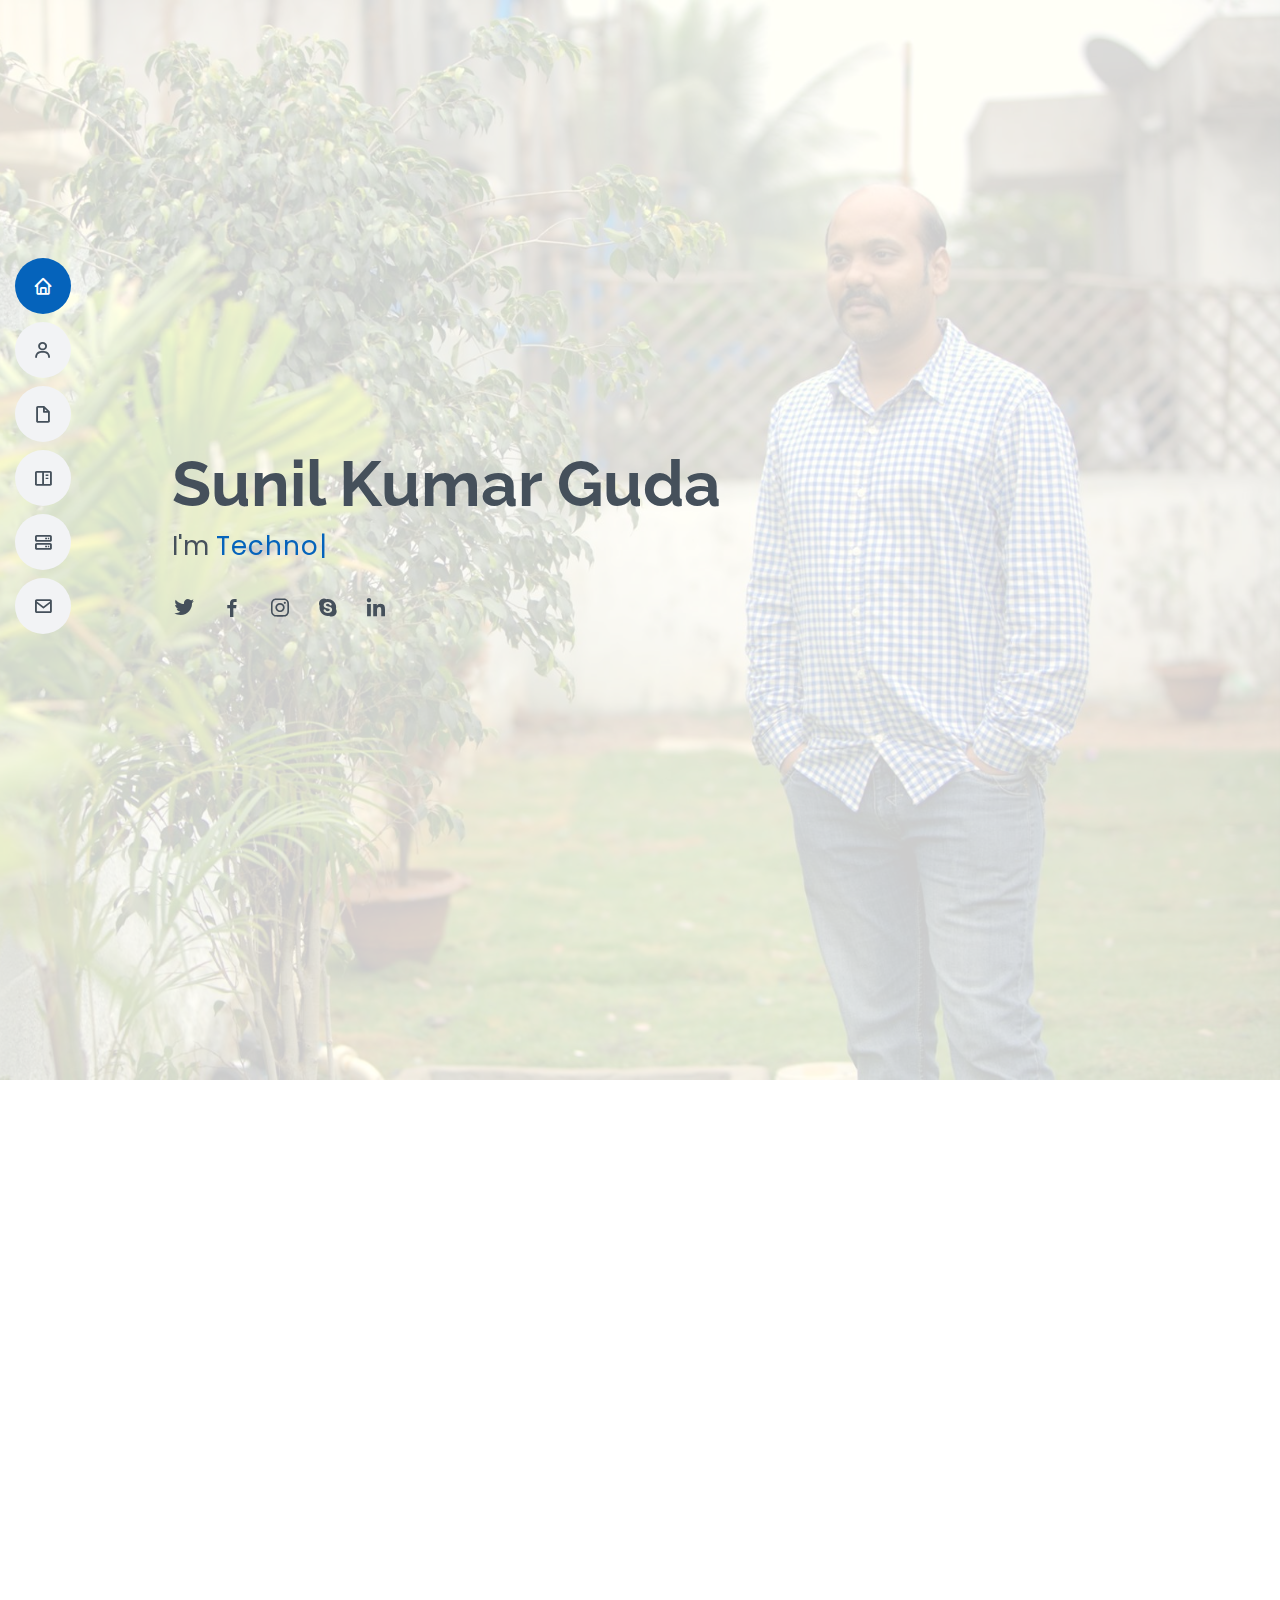
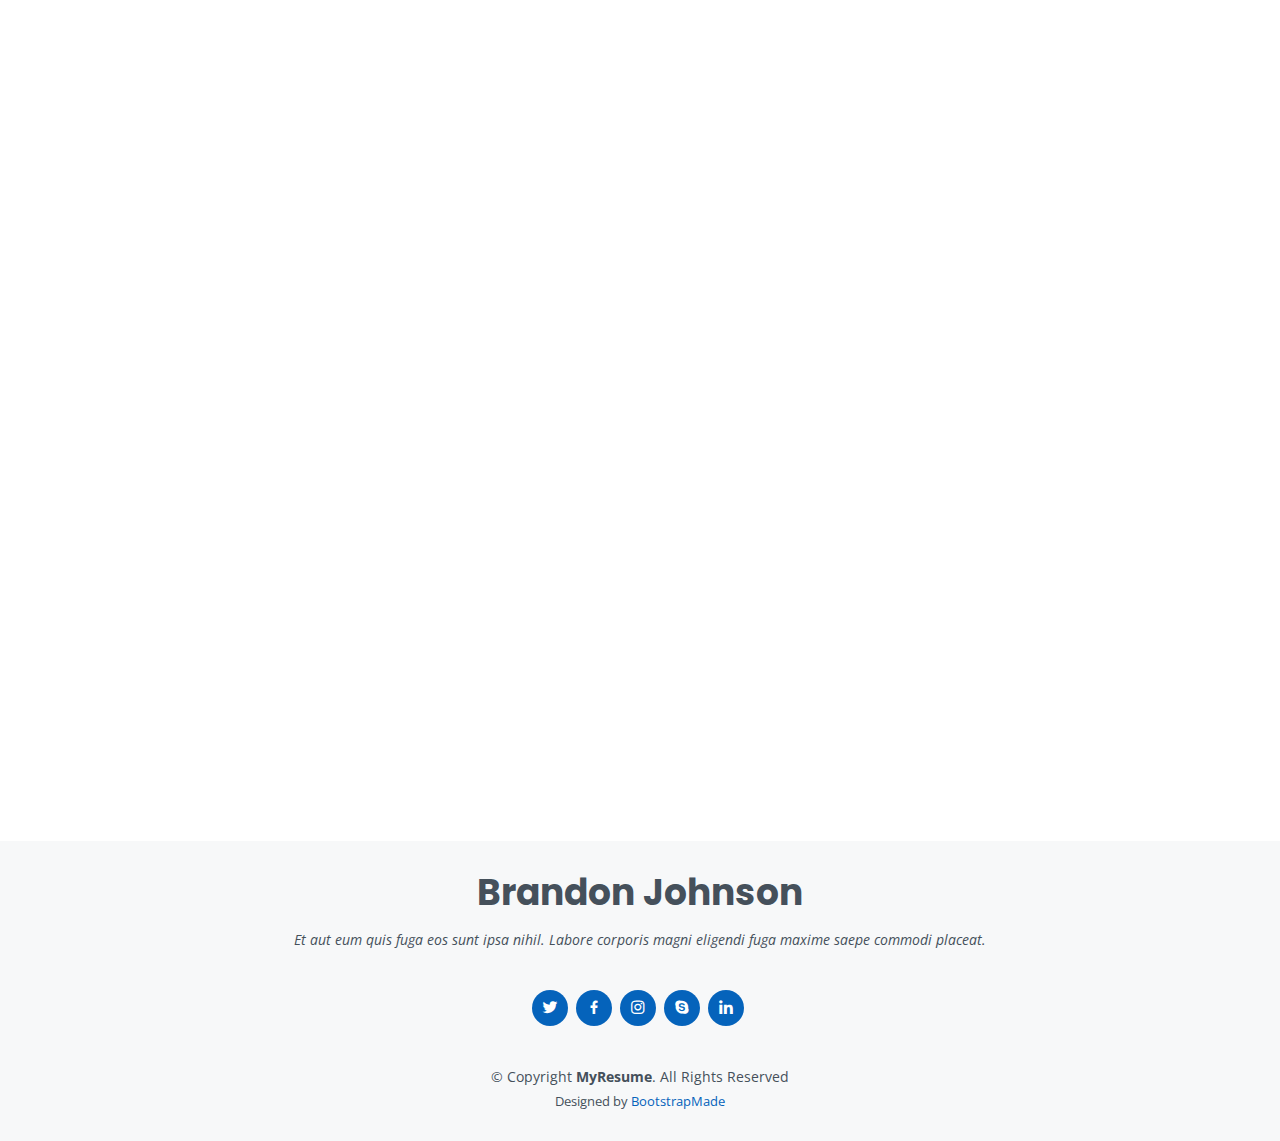
==== MyResume/index.html @ 87799702 "New Site" ====
<!DOCTYPE html>
<html lang="en">

<head>
  <meta charset="utf-8">
  <meta content="width=device-width, initial-scale=1.0" name="viewport">

  <title>MyResume Bootstrap Template - Index</title>
  <meta content="" name="description">
  <meta content="" name="keywords">

  <!-- Favicons -->
  <link href="assets/img/favicon.png" rel="icon">
  <link href="assets/img/apple-touch-icon.png" rel="apple-touch-icon">

  <!-- Google Fonts -->
  <link href="https://fonts.googleapis.com/css?family=Open+Sans:300,300i,400,400i,600,600i,700,700i|Raleway:300,300i,400,400i,500,500i,600,600i,700,700i|Poppins:300,300i,400,400i,500,500i,600,600i,700,700i" rel="stylesheet">

  <!-- Vendor CSS Files -->
  <link href="assets/vendor/aos/aos.css" rel="stylesheet">
  <link href="assets/vendor/bootstrap/css/bootstrap.min.css" rel="stylesheet">
  <link href="assets/vendor/bootstrap-icons/bootstrap-icons.css" rel="stylesheet">
  <link href="assets/vendor/boxicons/css/boxicons.min.css" rel="stylesheet">
  <link href="assets/vendor/glightbox/css/glightbox.min.css" rel="stylesheet">
  <link href="assets/vendor/swiper/swiper-bundle.min.css" rel="stylesheet">

  <!-- Template Main CSS File -->
  <link href="assets/css/style.css" rel="stylesheet">

  <!-- =======================================================
  * Template Name: MyResume - v4.9.2
  * Template URL: https://bootstrapmade.com/free-html-bootstrap-template-my-resume/
  * Author: BootstrapMade.com
  * License: https://bootstrapmade.com/license/
  ======================================================== -->
</head>

<body>

  <!-- ======= Mobile nav toggle button ======= -->
  <!-- <button type="button" class="mobile-nav-toggle d-xl-none"><i class="bi bi-list mobile-nav-toggle"></i></button> -->
  <i class="bi bi-list mobile-nav-toggle d-lg-none"></i>
  <!-- ======= Header ======= -->
  <header id="header" class="d-flex flex-column justify-content-center">

    <nav id="navbar" class="navbar nav-menu">
      <ul>
        <li><a href="#hero" class="nav-link scrollto active"><i class="bx bx-home"></i> <span>Home</span></a></li>
        <li><a href="#about" class="nav-link scrollto"><i class="bx bx-user"></i> <span>About</span></a></li>
        <li><a href="#resume" class="nav-link scrollto"><i class="bx bx-file-blank"></i> <span>Resume</span></a></li>
        <li><a href="#portfolio" class="nav-link scrollto"><i class="bx bx-book-content"></i> <span>Portfolio</span></a></li>
        <li><a href="#services" class="nav-link scrollto"><i class="bx bx-server"></i> <span>Services</span></a></li>
        <li><a href="#contact" class="nav-link scrollto"><i class="bx bx-envelope"></i> <span>Contact</span></a></li>
      </ul>
    </nav><!-- .nav-menu -->

  </header><!-- End Header -->

  <!-- ======= Hero Section ======= -->
  <section id="hero" class="d-flex flex-column justify-content-center">
    <div class="container" data-aos="zoom-in" data-aos-delay="100">
      <h1>Sunil Kumar Guda</h1>
      <p>I'm <span class="typed" data-typed-items="Technology Lead, Designer, Developer, Freelancer "></span></p>
      <div class="social-links">
        <a href="#" class="twitter"><i class="bx bxl-twitter"></i></a>
        <a href="#" class="facebook"><i class="bx bxl-facebook"></i></a>
        <a href="#" class="instagram"><i class="bx bxl-instagram"></i></a>
        <a href="#" class="google-plus"><i class="bx bxl-skype"></i></a>
        <a href="#" class="linkedin"><i class="bx bxl-linkedin"></i></a>
      </div>
    </div>
  </section><!-- End Hero -->

  <main id="main">

    <!-- ======= About Section ======= -->
    <section id="about" class="about">
      <div class="container" data-aos="fade-up">

        <div class="section-title">
          <h2>About</h2>
          <p>Magnam dolores commodi suscipit. Necessitatibus eius consequatur ex aliquid fuga eum quidem. Sit sint consectetur velit. Quisquam quos quisquam cupiditate. Et nemo qui impedit suscipit alias ea. Quia fugiat sit in iste officiis commodi quidem hic quas.</p>
        </div>

        <div class="row">
          <div class="col-lg-4">
            <img src="assets/img/profile-img.jpg" class="img-fluid" alt="">
          </div>
          <div class="col-lg-8 pt-4 pt-lg-0 content">
            <h3>UI/UX Designer &amp; Web Developer.</h3>
            <p class="fst-italic">
              Lorem ipsum dolor sit amet, consectetur adipiscing elit, sed do eiusmod tempor incididunt ut labore et dolore
              magna aliqua.
            </p>
            <div class="row">
              <div class="col-lg-6">
                <ul>
                  <li><i class="bi bi-chevron-right"></i> <strong>Birthday:</strong> <span>1 May 1995</span></li>
                  <li><i class="bi bi-chevron-right"></i> <strong>Website:</strong> <span>www.example.com</span></li>
                  <li><i class="bi bi-chevron-right"></i> <strong>Phone:</strong> <span>+123 456 7890</span></li>
                  <li><i class="bi bi-chevron-right"></i> <strong>City:</strong> <span>New York, USA</span></li>
                </ul>
              </div>
              <div class="col-lg-6">
                <ul>
                  <li><i class="bi bi-chevron-right"></i> <strong>Age:</strong> <span>30</span></li>
                  <li><i class="bi bi-chevron-right"></i> <strong>Degree:</strong> <span>Master</span></li>
                  <li><i class="bi bi-chevron-right"></i> <strong>PhEmailone:</strong> <span>email@example.com</span></li>
                  <li><i class="bi bi-chevron-right"></i> <strong>Freelance:</strong> <span>Available</span></li>
                </ul>
              </div>
            </div>
            <p>
              Officiis eligendi itaque labore et dolorum mollitia officiis optio vero. Quisquam sunt adipisci omnis et ut. Nulla accusantium dolor incidunt officia tempore. Et eius omnis.
              Cupiditate ut dicta maxime officiis quidem quia. Sed et consectetur qui quia repellendus itaque neque. Aliquid amet quidem ut quaerat cupiditate. Ab et eum qui repellendus omnis culpa magni laudantium dolores.
            </p>
          </div>
        </div>

      </div>
    </section><!-- End About Section -->

    <!-- ======= Facts Section ======= -->
    <section id="facts" class="facts">
      <div class="container" data-aos="fade-up">

        <div class="section-title">
          <h2>Facts</h2>
          <p>Magnam dolores commodi suscipit. Necessitatibus eius consequatur ex aliquid fuga eum quidem. Sit sint consectetur velit. Quisquam quos quisquam cupiditate. Et nemo qui impedit suscipit alias ea. Quia fugiat sit in iste officiis commodi quidem hic quas.</p>
        </div>

        <div class="row">

          <div class="col-lg-3 col-md-6">
            <div class="count-box">
              <i class="bi bi-emoji-smile"></i>
              <span data-purecounter-start="0" data-purecounter-end="232" data-purecounter-duration="1" class="purecounter"></span>
              <p>Happy Clients</p>
            </div>
          </div>

          <div class="col-lg-3 col-md-6 mt-5 mt-md-0">
            <div class="count-box">
              <i class="bi bi-journal-richtext"></i>
              <span data-purecounter-start="0" data-purecounter-end="521" data-purecounter-duration="1" class="purecounter"></span>
              <p>Projects</p>
            </div>
          </div>

          <div class="col-lg-3 col-md-6 mt-5 mt-lg-0">
            <div class="count-box">
              <i class="bi bi-headset"></i>
              <span data-purecounter-start="0" data-purecounter-end="1463" data-purecounter-duration="1" class="purecounter"></span>
              <p>Hours Of Support</p>
            </div>
          </div>

          <div class="col-lg-3 col-md-6 mt-5 mt-lg-0">
            <div class="count-box">
              <i class="bi bi-award"></i>
              <span data-purecounter-start="0" data-purecounter-end="25" data-purecounter-duration="1" class="purecounter"></span>
              <p>Awards</p>
            </div>
          </div>

        </div>

      </div>
    </section><!-- End Facts Section -->

    <!-- ======= Skills Section ======= -->
    <section id="skills" class="skills section-bg">
      <div class="container" data-aos="fade-up">

        <div class="section-title">
          <h2>Skills</h2>
          <p>Magnam dolores commodi suscipit. Necessitatibus eius consequatur ex aliquid fuga eum quidem. Sit sint consectetur velit. Quisquam quos quisquam cupiditate. Et nemo qui impedit suscipit alias ea. Quia fugiat sit in iste officiis commodi quidem hic quas.</p>
        </div>

        <div class="row skills-content">

          <div class="col-lg-6">

            <div class="progress">
              <span class="skill">HTML <i class="val">100%</i></span>
              <div class="progress-bar-wrap">
                <div class="progress-bar" role="progressbar" aria-valuenow="100" aria-valuemin="0" aria-valuemax="100"></div>
              </div>
            </div>

            <div class="progress">
              <span class="skill">CSS <i class="val">90%</i></span>
              <div class="progress-bar-wrap">
                <div class="progress-bar" role="progressbar" aria-valuenow="90" aria-valuemin="0" aria-valuemax="100"></div>
              </div>
            </div>

            <div class="progress">
              <span class="skill">JavaScript <i class="val">75%</i></span>
              <div class="progress-bar-wrap">
                <div class="progress-bar" role="progressbar" aria-valuenow="75" aria-valuemin="0" aria-valuemax="100"></div>
              </div>
            </div>

          </div>

          <div class="col-lg-6">

            <div class="progress">
              <span class="skill">PHP <i class="val">80%</i></span>
              <div class="progress-bar-wrap">
                <div class="progress-bar" role="progressbar" aria-valuenow="80" aria-valuemin="0" aria-valuemax="100"></div>
              </div>
            </div>

            <div class="progress">
              <span class="skill">WordPress/CMS <i class="val">90%</i></span>
              <div class="progress-bar-wrap">
                <div class="progress-bar" role="progressbar" aria-valuenow="90" aria-valuemin="0" aria-valuemax="100"></div>
              </div>
            </div>

            <div class="progress">
              <span class="skill">Photoshop <i class="val">55%</i></span>
              <div class="progress-bar-wrap">
                <div class="progress-bar" role="progressbar" aria-valuenow="55" aria-valuemin="0" aria-valuemax="100"></div>
              </div>
            </div>

          </div>

        </div>

      </div>
    </section><!-- End Skills Section -->

    <!-- ======= Resume Section ======= -->
    <section id="resume" class="resume">
      <div class="container" data-aos="fade-up">

        <div class="section-title">
          <h2>Resume</h2>
          <p>Magnam dolores commodi suscipit. Necessitatibus eius consequatur ex aliquid fuga eum quidem. Sit sint consectetur velit. Quisquam quos quisquam cupiditate. Et nemo qui impedit suscipit alias ea. Quia fugiat sit in iste officiis commodi quidem hic quas.</p>
        </div>

        <div class="row">
          <div class="col-lg-6">
            <h3 class="resume-title">Sumary</h3>
            <div class="resume-item pb-0">
              <h4>Brandon Johnson</h4>
              <p><em>Innovative and deadline-driven Graphic Designer with 3+ years of experience designing and developing user-centered digital/print marketing material from initial concept to final, polished deliverable.</em></p>
              <ul>
                <li>Portland par 127,Orlando, FL</li>
                <li>(123) 456-7891</li>
                <li>alice.barkley@example.com</li>
              </ul>
            </div>

            <h3 class="resume-title">Education</h3>
            <div class="resume-item">
              <h4>Master of Fine Arts &amp; Graphic Design</h4>
              <h5>2015 - 2016</h5>
              <p><em>Rochester Institute of Technology, Rochester, NY</em></p>
              <p>Qui deserunt veniam. Et sed aliquam labore tempore sed quisquam iusto autem sit. Ea vero voluptatum qui ut dignissimos deleniti nerada porti sand markend</p>
            </div>
            <div class="resume-item">
              <h4>Bachelor of Fine Arts &amp; Graphic Design</h4>
              <h5>2010 - 2014</h5>
              <p><em>Rochester Institute of Technology, Rochester, NY</em></p>
              <p>Quia nobis sequi est occaecati aut. Repudiandae et iusto quae reiciendis et quis Eius vel ratione eius unde vitae rerum voluptates asperiores voluptatem Earum molestiae consequatur neque etlon sader mart dila</p>
            </div>
          </div>
          <div class="col-lg-6">
            <h3 class="resume-title">Professional Experience</h3>
            <div class="resume-item">
              <h4>Senior graphic design specialist</h4>
              <h5>2019 - Present</h5>
              <p><em>Experion, New York, NY </em></p>
              <ul>
                <li>Lead in the design, development, and implementation of the graphic, layout, and production communication materials</li>
                <li>Delegate tasks to the 7 members of the design team and provide counsel on all aspects of the project. </li>
                <li>Supervise the assessment of all graphic materials in order to ensure quality and accuracy of the design</li>
                <li>Oversee the efficient use of production project budgets ranging from $2,000 - $25,000</li>
              </ul>
            </div>
            <div class="resume-item">
              <h4>Graphic design specialist</h4>
              <h5>2017 - 2018</h5>
              <p><em>Stepping Stone Advertising, New York, NY</em></p>
              <ul>
                <li>Developed numerous marketing programs (logos, brochures,infographics, presentations, and advertisements).</li>
                <li>Managed up to 5 projects or tasks at a given time while under pressure</li>
                <li>Recommended and consulted with clients on the most appropriate graphic design</li>
                <li>Created 4+ design presentations and proposals a month for clients and account managers</li>
              </ul>
            </div>
          </div>
        </div>

      </div>
    </section><!-- End Resume Section -->

    <!-- ======= Portfolio Section ======= -->
    <section id="portfolio" class="portfolio section-bg">
      <div class="container" data-aos="fade-up">

        <div class="section-title">
          <h2>Portfolio</h2>
          <p>Magnam dolores commodi suscipit. Necessitatibus eius consequatur ex aliquid fuga eum quidem. Sit sint consectetur velit. Quisquam quos quisquam cupiditate. Et nemo qui impedit suscipit alias ea. Quia fugiat sit in iste officiis commodi quidem hic quas.</p>
        </div>

        <div class="row">
          <div class="col-lg-12 d-flex justify-content-center" data-aos="fade-up" data-aos-delay="100">
            <ul id="portfolio-flters">
              <li data-filter="*" class="filter-active">All</li>
              <li data-filter=".filter-app">App</li>
              <li data-filter=".filter-card">Card</li>
              <li data-filter=".filter-web">Web</li>
            </ul>
          </div>
        </div>

        <div class="row portfolio-container" data-aos="fade-up" data-aos-delay="200">

          <div class="col-lg-4 col-md-6 portfolio-item filter-app">
            <div class="portfolio-wrap">
              <img src="assets/img/portfolio/portfolio-1.jpg" class="img-fluid" alt="">
              <div class="portfolio-info">
                <h4>App 1</h4>
                <p>App</p>
                <div class="portfolio-links">
                  <a href="assets/img/portfolio/portfolio-1.jpg" data-gallery="portfolioGallery" class="portfolio-lightbox" title="App 1"><i class="bx bx-plus"></i></a>
                  <a href="portfolio-details.html" class="portfolio-details-lightbox" data-glightbox="type: external" title="Portfolio Details"><i class="bx bx-link"></i></a>
                </div>
              </div>
            </div>
          </div>

          <div class="col-lg-4 col-md-6 portfolio-item filter-web">
            <div class="portfolio-wrap">
              <img src="assets/img/portfolio/portfolio-2.jpg" class="img-fluid" alt="">
              <div class="portfolio-info">
                <h4>Web 3</h4>
                <p>Web</p>
                <div class="portfolio-links">
                  <a href="assets/img/portfolio/portfolio-2.jpg" data-gallery="portfolioGallery" class="portfolio-lightbox" title="Web 3"><i class="bx bx-plus"></i></a>
                  <a href="portfolio-details.html" class="portfolio-details-lightbox" data-glightbox="type: external" title="Portfolio Details"><i class="bx bx-link"></i></a>
                </div>
              </div>
            </div>
          </div>

          <div class="col-lg-4 col-md-6 portfolio-item filter-app">
            <div class="portfolio-wrap">
              <img src="assets/img/portfolio/portfolio-3.jpg" class="img-fluid" alt="">
              <div class="portfolio-info">
                <h4>App 2</h4>
                <p>App</p>
                <div class="portfolio-links">
                  <a href="assets/img/portfolio/portfolio-3.jpg" data-gallery="portfolioGallery" class="portfolio-lightbox" title="App 2"><i class="bx bx-plus"></i></a>
                  <a href="portfolio-details.html" class="portfolio-details-lightbox" data-glightbox="type: external" title="Portfolio Details"><i class="bx bx-link"></i></a>
                </div>
              </div>
            </div>
          </div>

          <div class="col-lg-4 col-md-6 portfolio-item filter-card">
            <div class="portfolio-wrap">
              <img src="assets/img/portfolio/portfolio-4.jpg" class="img-fluid" alt="">
              <div class="portfolio-info">
                <h4>Card 2</h4>
                <p>Card</p>
                <div class="portfolio-links">
                  <a href="assets/img/portfolio/portfolio-4.jpg" data-gallery="portfolioGallery" class="portfolio-lightbox" title="Card 2"><i class="bx bx-plus"></i></a>
                  <a href="portfolio-details.html" class="portfolio-details-lightbox" data-glightbox="type: external" title="Portfolio Details"><i class="bx bx-link"></i></a>
                </div>
              </div>
            </div>
          </div>

          <div class="col-lg-4 col-md-6 portfolio-item filter-web">
            <div class="portfolio-wrap">
              <img src="assets/img/portfolio/portfolio-5.jpg" class="img-fluid" alt="">
              <div class="portfolio-info">
                <h4>Web 2</h4>
                <p>Web</p>
                <div class="portfolio-links">
                  <a href="assets/img/portfolio/portfolio-5.jpg" data-gallery="portfolioGallery" class="portfolio-lightbox" title="Web 2"><i class="bx bx-plus"></i></a>
                  <a href="portfolio-details.html" class="portfolio-details-lightbox" data-glightbox="type: external" title="Portfolio Details"><i class="bx bx-link"></i></a>
                </div>
              </div>
            </div>
          </div>

          <div class="col-lg-4 col-md-6 portfolio-item filter-app">
            <div class="portfolio-wrap">
              <img src="assets/img/portfolio/portfolio-6.jpg" class="img-fluid" alt="">
              <div class="portfolio-info">
                <h4>App 3</h4>
                <p>App</p>
                <div class="portfolio-links">
                  <a href="assets/img/portfolio/portfolio-6.jpg" data-gallery="portfolioGallery" class="portfolio-lightbox" title="App 3"><i class="bx bx-plus"></i></a>
                  <a href="portfolio-details.html" class="portfolio-details-lightbox" data-glightbox="type: external" title="Portfolio Details"><i class="bx bx-link"></i></a>
                </div>
              </div>
            </div>
          </div>

          <div class="col-lg-4 col-md-6 portfolio-item filter-card">
            <div class="portfolio-wrap">
              <img src="assets/img/portfolio/portfolio-7.jpg" class="img-fluid" alt="">
              <div class="portfolio-info">
                <h4>Card 1</h4>
                <p>Card</p>
                <div class="portfolio-links">
                  <a href="assets/img/portfolio/portfolio-7.jpg" data-gallery="portfolioGallery" class="portfolio-lightbox" title="Card 1"><i class="bx bx-plus"></i></a>
                  <a href="portfolio-details.html" class="portfolio-details-lightbox" data-glightbox="type: external" title="Portfolio Details"><i class="bx bx-link"></i></a>
                </div>
              </div>
            </div>
          </div>

          <div class="col-lg-4 col-md-6 portfolio-item filter-card">
            <div class="portfolio-wrap">
              <img src="assets/img/portfolio/portfolio-8.jpg" class="img-fluid" alt="">
              <div class="portfolio-info">
                <h4>Card 3</h4>
                <p>Card</p>
                <div class="portfolio-links">
                  <a href="assets/img/portfolio/portfolio-8.jpg" data-gallery="portfolioGallery" class="portfolio-lightbox" title="Card 3"><i class="bx bx-plus"></i></a>
                  <a href="portfolio-details.html" class="portfolio-details-lightbox" data-glightbox="type: external" title="Portfolio Details"><i class="bx bx-link"></i></a>
                </div>
              </div>
            </div>
          </div>

          <div class="col-lg-4 col-md-6 portfolio-item filter-web">
            <div class="portfolio-wrap">
              <img src="assets/img/portfolio/portfolio-9.jpg" class="img-fluid" alt="">
              <div class="portfolio-info">
                <h4>Web 3</h4>
                <p>Web</p>
                <div class="portfolio-links">
                  <a href="assets/img/portfolio/portfolio-9.jpg" data-gallery="portfolioGallery" class="portfolio-lightbox" title="Web 3"><i class="bx bx-plus"></i></a>
                  <a href="portfolio-details.html" class="portfolio-details-lightbox" data-glightbox="type: external" title="Portfolio Details"><i class="bx bx-link"></i></a>
                </div>
              </div>
            </div>
          </div>

        </div>

      </div>
    </section><!-- End Portfolio Section -->

    <!-- ======= Services Section ======= -->
    <section id="services" class="services">
      <div class="container" data-aos="fade-up">

        <div class="section-title">
          <h2>Services</h2>
          <p>Magnam dolores commodi suscipit. Necessitatibus eius consequatur ex aliquid fuga eum quidem. Sit sint consectetur velit. Quisquam quos quisquam cupiditate. Et nemo qui impedit suscipit alias ea. Quia fugiat sit in iste officiis commodi quidem hic quas.</p>
        </div>

        <div class="row">

          <div class="col-lg-4 col-md-6 d-flex align-items-stretch" data-aos="zoom-in" data-aos-delay="100">
            <div class="icon-box iconbox-blue">
              <div class="icon">
                <svg width="100" height="100" viewBox="0 0 600 600" xmlns="http://www.w3.org/2000/svg">
                  <path stroke="none" stroke-width="0" fill="#f5f5f5" d="M300,521.0016835830174C376.1290562159157,517.8887921683347,466.0731472004068,529.7835943286574,510.70327084640275,468.03025145048787C554.3714126377745,407.6079735673963,508.03601936045806,328.9844924480964,491.2728898941984,256.3432110539036C474.5976632858925,184.082847569629,479.9380746630129,96.60480741107993,416.23090153303,58.64404602377083C348.86323505073057,18.502131276798302,261.93793281208167,40.57373210992963,193.5410806939664,78.93577620505333C130.42746243093433,114.334589627462,98.30271207620316,179.96522072025542,76.75703585869454,249.04625023123273C51.97151888228291,328.5150500222984,13.704378332031375,421.85034740162234,66.52175969318436,486.19268352777647C119.04800174914682,550.1803526380478,217.28368757567262,524.383925680826,300,521.0016835830174"></path>
                </svg>
                <i class="bx bxl-dribbble"></i>
              </div>
              <h4><a href="">Lorem Ipsum</a></h4>
              <p>Voluptatum deleniti atque corrupti quos dolores et quas molestias excepturi</p>
            </div>
          </div>

          <div class="col-lg-4 col-md-6 d-flex align-items-stretch mt-4 mt-md-0" data-aos="zoom-in" data-aos-delay="200">
            <div class="icon-box iconbox-orange ">
              <div class="icon">
                <svg width="100" height="100" viewBox="0 0 600 600" xmlns="http://www.w3.org/2000/svg">
                  <path stroke="none" stroke-width="0" fill="#f5f5f5" d="M300,582.0697525312426C382.5290701553225,586.8405444964366,449.9789794690241,525.3245884688669,502.5850820975895,461.55621195738473C556.606425686781,396.0723002908107,615.8543463187945,314.28637112970534,586.6730223649479,234.56875336149918C558.9533121215079,158.8439757836574,454.9685369536778,164.00468322053177,381.49747125262974,130.76875717737553C312.15926192815925,99.40240125094834,248.97055460311594,18.661163978235184,179.8680185752513,50.54337015887873C110.5421016452524,82.52863877960104,119.82277516462835,180.83849132639028,109.12597500060166,256.43424936330496C100.08760227029461,320.3096726198365,92.17705696193138,384.0621239912766,124.79988738764834,439.7174275375508C164.83382741302287,508.01625554203684,220.96474134820875,577.5009287672846,300,582.0697525312426"></path>
                </svg>
                <i class="bx bx-file"></i>
              </div>
              <h4><a href="">Sed Perspiciatis</a></h4>
              <p>Duis aute irure dolor in reprehenderit in voluptate velit esse cillum dolore</p>
            </div>
          </div>

          <div class="col-lg-4 col-md-6 d-flex align-items-stretch mt-4 mt-lg-0" data-aos="zoom-in" data-aos-delay="300">
            <div class="icon-box iconbox-pink">
              <div class="icon">
                <svg width="100" height="100" viewBox="0 0 600 600" xmlns="http://www.w3.org/2000/svg">
                  <path stroke="none" stroke-width="0" fill="#f5f5f5" d="M300,541.5067337569781C382.14930387511276,545.0595476570109,479.8736841581634,548.3450877840088,526.4010558755058,480.5488172755941C571.5218469581645,414.80211281144784,517.5187510058486,332.0715597781072,496.52539010469104,255.14436215662573C477.37192572678356,184.95920475031193,473.57363656557914,105.61284051026155,413.0603344069578,65.22779650032875C343.27470386102294,18.654635553484475,251.2091493199835,5.337323636656869,175.0934190732945,40.62881213300186C97.87086631185822,76.43348514350839,51.98124368387456,156.15599469081315,36.44837278890362,239.84606092416172C21.716077023791087,319.22268207091537,43.775223500013084,401.1760424656574,96.891909868211,461.97329694683043C147.22146801428983,519.5804099606455,223.5754009179313,538.201503339737,300,541.5067337569781"></path>
                </svg>
                <i class="bx bx-tachometer"></i>
              </div>
              <h4><a href="">Magni Dolores</a></h4>
              <p>Excepteur sint occaecat cupidatat non proident, sunt in culpa qui officia</p>
            </div>
          </div>

          <div class="col-lg-4 col-md-6 d-flex align-items-stretch mt-4" data-aos="zoom-in" data-aos-delay="100">
            <div class="icon-box iconbox-yellow">
              <div class="icon">
                <svg width="100" height="100" viewBox="0 0 600 600" xmlns="http://www.w3.org/2000/svg">
                  <path stroke="none" stroke-width="0" fill="#f5f5f5" d="M300,503.46388370962813C374.79870501325706,506.71871716319447,464.8034551963731,527.1746412648533,510.4981551193396,467.86667711651364C555.9287308511215,408.9015244558933,512.6030010748507,327.5744911775523,490.211057578863,256.5855673507754C471.097692560561,195.9906835881958,447.69079081568157,138.11976852964426,395.19560036434837,102.3242989838813C329.3053358748298,57.3949838291264,248.02791733380457,8.279543830951368,175.87071277845988,42.242879143198664C103.41431057327972,76.34704239035025,93.79494320519305,170.9812938413882,81.28167332365135,250.07896920659033C70.17666984294237,320.27484674793965,64.84698225790005,396.69656628748305,111.28512138212992,450.4950937839243C156.20124167950087,502.5303643271138,231.32542653798444,500.4755392045468,300,503.46388370962813"></path>
                </svg>
                <i class="bx bx-layer"></i>
              </div>
              <h4><a href="">Nemo Enim</a></h4>
              <p>At vero eos et accusamus et iusto odio dignissimos ducimus qui blanditiis</p>
            </div>
          </div>

          <div class="col-lg-4 col-md-6 d-flex align-items-stretch mt-4" data-aos="zoom-in" data-aos-delay="200">
            <div class="icon-box iconbox-red">
              <div class="icon">
                <svg width="100" height="100" viewBox="0 0 600 600" xmlns="http://www.w3.org/2000/svg">
                  <path stroke="none" stroke-width="0" fill="#f5f5f5" d="M300,532.3542879108572C369.38199826031484,532.3153073249985,429.10787420159085,491.63046689027357,474.5244479745417,439.17860296908856C522.8885846962883,383.3225815378663,569.1668002868075,314.3205725914397,550.7432151929288,242.7694973846089C532.6665558377875,172.5657663291529,456.2379748765914,142.6223662098291,390.3689995646985,112.34683881706744C326.66090330228417,83.06452184765237,258.84405631176094,53.51806209861945,193.32584062364296,78.48882559362697C121.61183558270385,105.82097193414197,62.805066853699245,167.19869350419734,48.57481801355237,242.6138429142374C34.843463184063346,315.3850353017275,76.69343916112496,383.4422959591041,125.22947124332185,439.3748458443577C170.7312796277747,491.8107796887764,230.57421082200815,532.3932930995766,300,532.3542879108572"></path>
                </svg>
                <i class="bx bx-slideshow"></i>
              </div>
              <h4><a href="">Dele Cardo</a></h4>
              <p>Quis consequatur saepe eligendi voluptatem consequatur dolor consequuntur</p>
            </div>
          </div>

          <div class="col-lg-4 col-md-6 d-flex align-items-stretch mt-4" data-aos="zoom-in" data-aos-delay="300">
            <div class="icon-box iconbox-teal">
              <div class="icon">
                <svg width="100" height="100" viewBox="0 0 600 600" xmlns="http://www.w3.org/2000/svg">
                  <path stroke="none" stroke-width="0" fill="#f5f5f5" d="M300,566.797414625762C385.7384707136149,576.1784315230908,478.7894351017131,552.8928747891023,531.9192734346935,484.94944893311C584.6109503024035,417.5663521118492,582.489472248146,322.67544863468447,553.9536738515405,242.03673114598146C529.1557734026468,171.96086150256528,465.24506316201064,127.66468636344209,395.9583748389544,100.7403814666027C334.2173773831606,76.7482773500951,269.4350130405921,84.62216499799875,207.1952322260088,107.2889140133804C132.92018162631612,134.33871894543012,41.79353780512637,160.00259165414826,22.644507872594943,236.69541883565114C3.319112789854554,314.0945973066697,72.72355303640163,379.243833228382,124.04198916343866,440.3218312028393C172.9286146004772,498.5055451809895,224.45579914871206,558.5317968840102,300,566.797414625762"></path>
                </svg>
                <i class="bx bx-arch"></i>
              </div>
              <h4><a href="">Divera Don</a></h4>
              <p>Modi nostrum vel laborum. Porro fugit error sit minus sapiente sit aspernatur</p>
            </div>
          </div>

        </div>

      </div>
    </section><!-- End Services Section -->

    <!-- ======= Testimonials Section ======= -->
    <section id="testimonials" class="testimonials section-bg">
      <div class="container" data-aos="fade-up">

        <div class="section-title">
          <h2>Testimonials</h2>
        </div>

        <div class="testimonials-slider swiper" data-aos="fade-up" data-aos-delay="100">
          <div class="swiper-wrapper">

            <div class="swiper-slide">
              <div class="testimonial-item">
                <img src="assets/img/testimonials/testimonials-1.jpg" class="testimonial-img" alt="">
                <h3>Saul Goodman</h3>
                <h4>Ceo &amp; Founder</h4>
                <p>
                  <i class="bx bxs-quote-alt-left quote-icon-left"></i>
                  Proin iaculis purus consequat sem cure digni ssim donec porttitora entum suscipit rhoncus. Accusantium quam, ultricies eget id, aliquam eget nibh et. Maecen aliquam, risus at semper.
                  <i class="bx bxs-quote-alt-right quote-icon-right"></i>
                </p>
              </div>
            </div><!-- End testimonial item -->

            <div class="swiper-slide">
              <div class="testimonial-item">
                <img src="assets/img/testimonials/testimonials-2.jpg" class="testimonial-img" alt="">
                <h3>Sara Wilsson</h3>
                <h4>Designer</h4>
                <p>
                  <i class="bx bxs-quote-alt-left quote-icon-left"></i>
                  Export tempor illum tamen malis malis eram quae irure esse labore quem cillum quid cillum eram malis quorum velit fore eram velit sunt aliqua noster fugiat irure amet legam anim culpa.
                  <i class="bx bxs-quote-alt-right quote-icon-right"></i>
                </p>
              </div>
            </div><!-- End testimonial item -->

            <div class="swiper-slide">
              <div class="testimonial-item">
                <img src="assets/img/testimonials/testimonials-3.jpg" class="testimonial-img" alt="">
                <h3>Jena Karlis</h3>
                <h4>Store Owner</h4>
                <p>
                  <i class="bx bxs-quote-alt-left quote-icon-left"></i>
                  Enim nisi quem export duis labore cillum quae magna enim sint quorum nulla quem veniam duis minim tempor labore quem eram duis noster aute amet eram fore quis sint minim.
                  <i class="bx bxs-quote-alt-right quote-icon-right"></i>
                </p>
              </div>
            </div><!-- End testimonial item -->

            <div class="swiper-slide">
              <div class="testimonial-item">
                <img src="assets/img/testimonials/testimonials-4.jpg" class="testimonial-img" alt="">
                <h3>Matt Brandon</h3>
                <h4>Freelancer</h4>
                <p>
                  <i class="bx bxs-quote-alt-left quote-icon-left"></i>
                  Fugiat enim eram quae cillum dolore dolor amet nulla culpa multos export minim fugiat minim velit minim dolor enim duis veniam ipsum anim magna sunt elit fore quem dolore labore illum veniam.
                  <i class="bx bxs-quote-alt-right quote-icon-right"></i>
                </p>
              </div>
            </div><!-- End testimonial item -->

            <div class="swiper-slide">
              <div class="testimonial-item">
                <img src="assets/img/testimonials/testimonials-5.jpg" class="testimonial-img" alt="">
                <h3>John Larson</h3>
                <h4>Entrepreneur</h4>
                <p>
                  <i class="bx bxs-quote-alt-left quote-icon-left"></i>
                  Quis quorum aliqua sint quem legam fore sunt eram irure aliqua veniam tempor noster veniam enim culpa labore duis sunt culpa nulla illum cillum fugiat legam esse veniam culpa fore nisi cillum quid.
                  <i class="bx bxs-quote-alt-right quote-icon-right"></i>
                </p>
              </div>
            </div><!-- End testimonial item -->

          </div>
          <div class="swiper-pagination"></div>
        </div>

      </div>
    </section><!-- End Testimonials Section -->

    <!-- ======= Contact Section ======= -->
    <section id="contact" class="contact">
      <div class="container" data-aos="fade-up">

        <div class="section-title">
          <h2>Contact</h2>
        </div>

        <div class="row mt-1">

          <div class="col-lg-4">
            <div class="info">
              <div class="address">
                <i class="bi bi-geo-alt"></i>
                <h4>Location:</h4>
                <p>A108 Adam Street, New York, NY 535022</p>
              </div>

              <div class="email">
                <i class="bi bi-envelope"></i>
                <h4>Email:</h4>
                <p>info@example.com</p>
              </div>

              <div class="phone">
                <i class="bi bi-phone"></i>
                <h4>Call:</h4>
                <p>+1 5589 55488 55s</p>
              </div>

            </div>

          </div>

          <div class="col-lg-8 mt-5 mt-lg-0">

            <form action="forms/contact.php" method="post" role="form" class="php-email-form">
              <div class="row">
                <div class="col-md-6 form-group">
                  <input type="text" name="name" class="form-control" id="name" placeholder="Your Name" required>
                </div>
                <div class="col-md-6 form-group mt-3 mt-md-0">
                  <input type="email" class="form-control" name="email" id="email" placeholder="Your Email" required>
                </div>
              </div>
              <div class="form-group mt-3">
                <input type="text" class="form-control" name="subject" id="subject" placeholder="Subject" required>
              </div>
              <div class="form-group mt-3">
                <textarea class="form-control" name="message" rows="5" placeholder="Message" required></textarea>
              </div>
              <div class="my-3">
                <div class="loading">Loading</div>
                <div class="error-message"></div>
                <div class="sent-message">Your message has been sent. Thank you!</div>
              </div>
              <div class="text-center"><button type="submit">Send Message</button></div>
            </form>

          </div>

        </div>

      </div>
    </section><!-- End Contact Section -->

  </main><!-- End #main -->

  <!-- ======= Footer ======= -->
  <footer id="footer">
    <div class="container">
      <h3>Brandon Johnson</h3>
      <p>Et aut eum quis fuga eos sunt ipsa nihil. Labore corporis magni eligendi fuga maxime saepe commodi placeat.</p>
      <div class="social-links">
        <a href="#" class="twitter"><i class="bx bxl-twitter"></i></a>
        <a href="#" class="facebook"><i class="bx bxl-facebook"></i></a>
        <a href="#" class="instagram"><i class="bx bxl-instagram"></i></a>
        <a href="#" class="google-plus"><i class="bx bxl-skype"></i></a>
        <a href="#" class="linkedin"><i class="bx bxl-linkedin"></i></a>
      </div>
      <div class="copyright">
        &copy; Copyright <strong><span>MyResume</span></strong>. All Rights Reserved
      </div>
      <div class="credits">
        <!-- All the links in the footer should remain intact. -->
        <!-- You can delete the links only if you purchased the pro version. -->
        <!-- Licensing information: [license-url] -->
        <!-- Purchase the pro version with working PHP/AJAX contact form: https://bootstrapmade.com/free-html-bootstrap-template-my-resume/ -->
        Designed by <a href="https://bootstrapmade.com/">BootstrapMade</a>
      </div>
    </div>
  </footer><!-- End Footer -->

  <div id="preloader"></div>
  <a href="#" class="back-to-top d-flex align-items-center justify-content-center"><i class="bi bi-arrow-up-short"></i></a>

  <!-- Vendor JS Files -->
  <script src="assets/vendor/purecounter/purecounter_vanilla.js"></script>
  <script src="assets/vendor/aos/aos.js"></script>
  <script src="assets/vendor/bootstrap/js/bootstrap.bundle.min.js"></script>
  <script src="assets/vendor/glightbox/js/glightbox.min.js"></script>
  <script src="assets/vendor/isotope-layout/isotope.pkgd.min.js"></script>
  <script src="assets/vendor/swiper/swiper-bundle.min.js"></script>
  <script src="assets/vendor/typed.js/typed.min.js"></script>
  <script src="assets/vendor/waypoints/noframework.waypoints.js"></script>
  <script src="assets/vendor/php-email-form/validate.js"></script>

  <!-- Template Main JS File -->
  <script src="assets/js/main.js"></script>

</body>

</html>
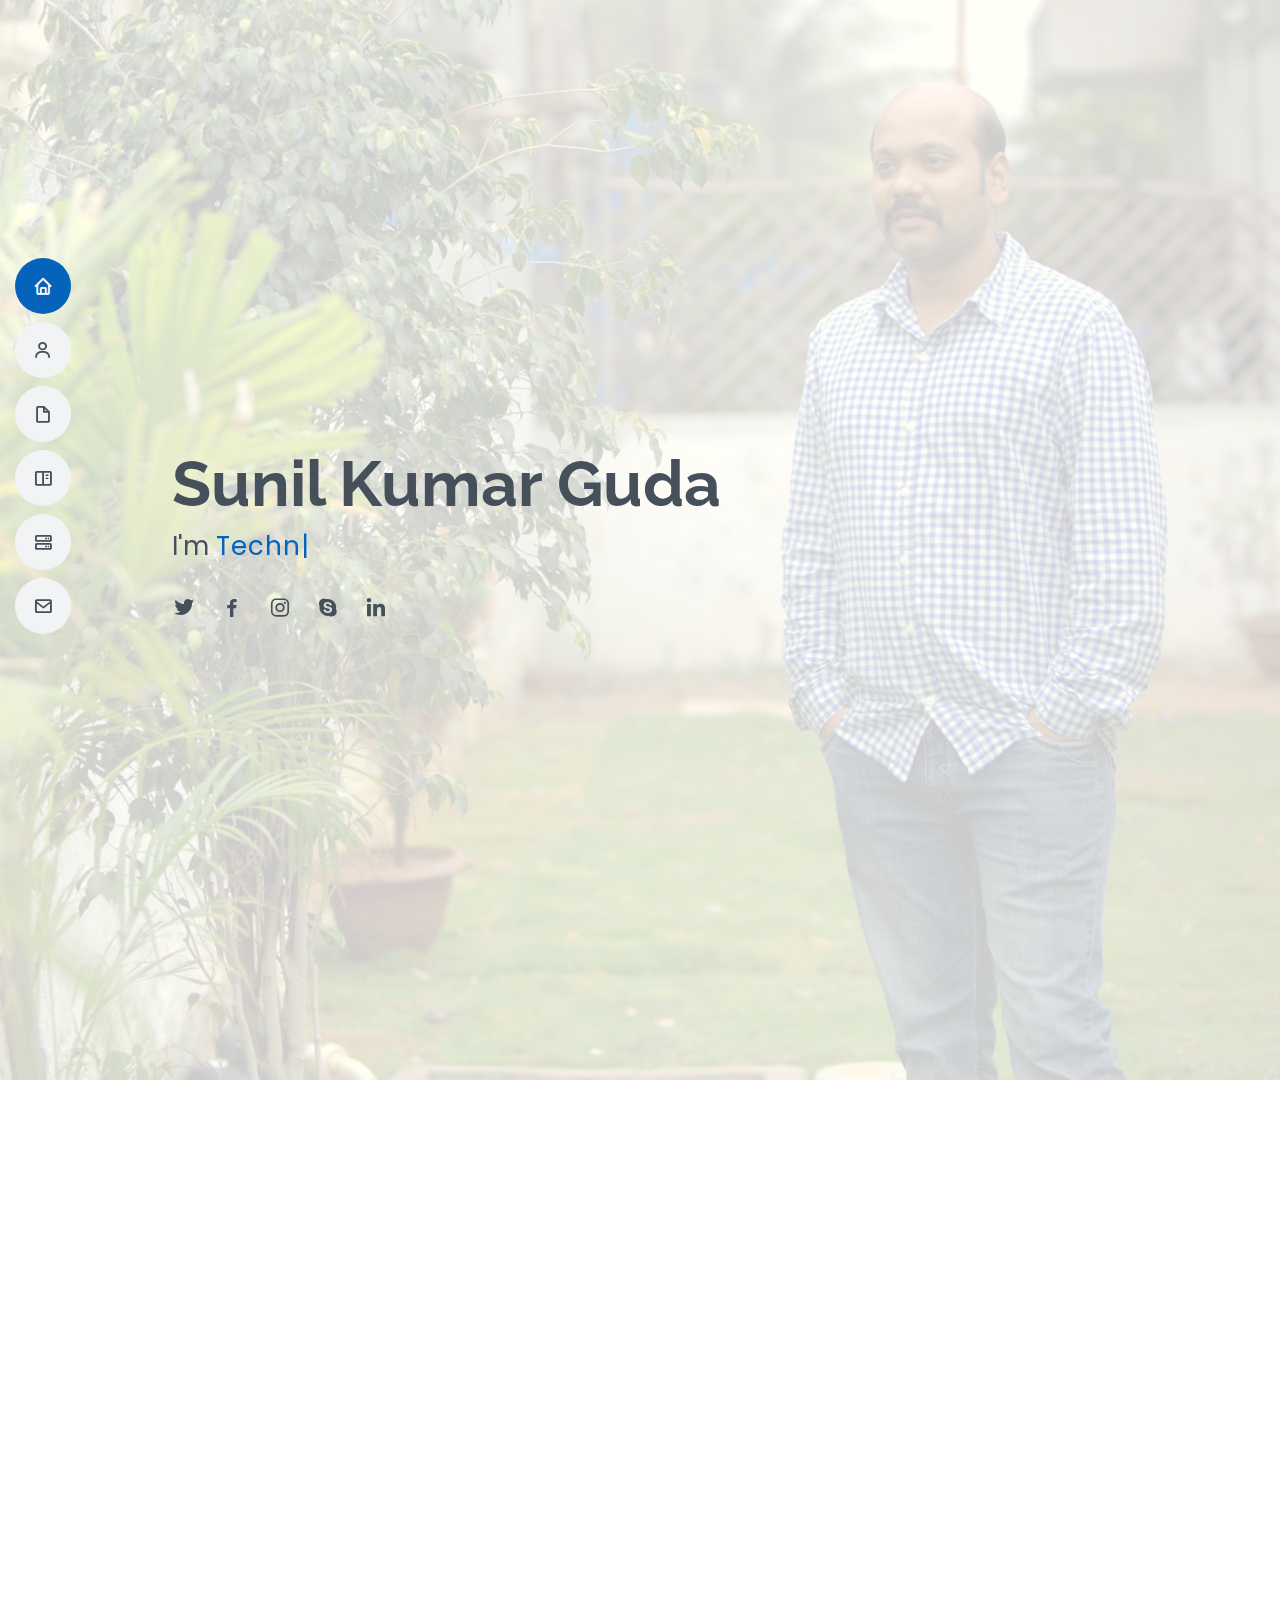
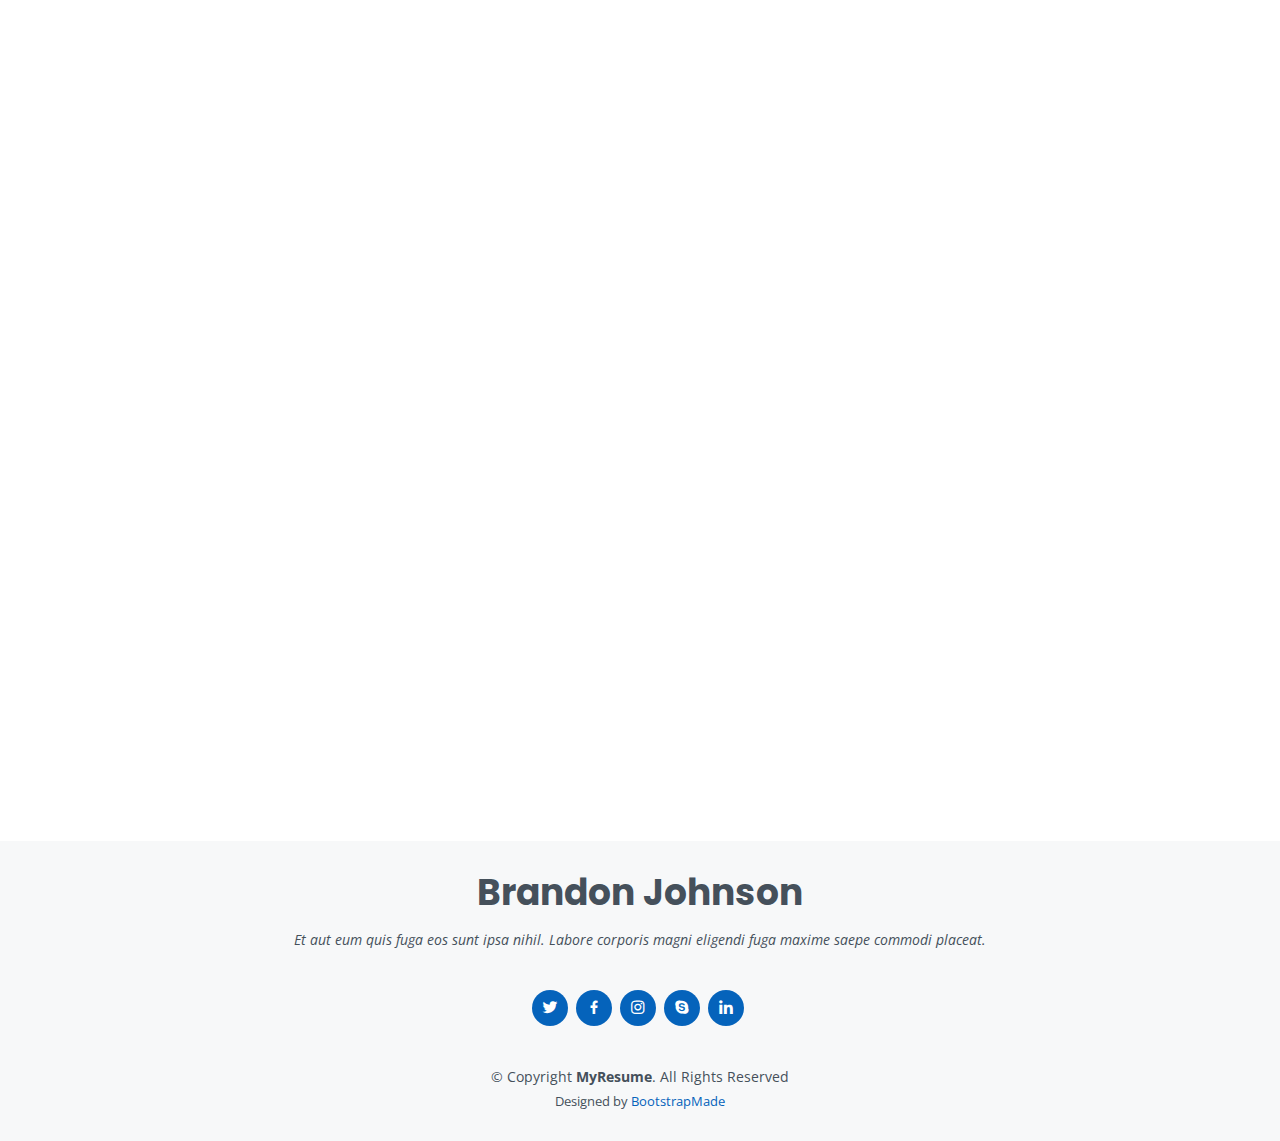
==== commit bbadccaa: "added" ====
--- a/MyResume/index.html
+++ b/MyResume/index.html
@@ -84,7 +84,7 @@
 
         <div class="row">
           <div class="col-lg-4">
-            <img src="assets/img/profile-img.jpg" class="img-fluid" alt="">
+            <img src="assets/img/profile-img.png" class="img-fluid" alt="">
           </div>
           <div class="col-lg-8 pt-4 pt-lg-0 content">
             <h3>UI/UX Designer &amp; Web Developer.</h3>
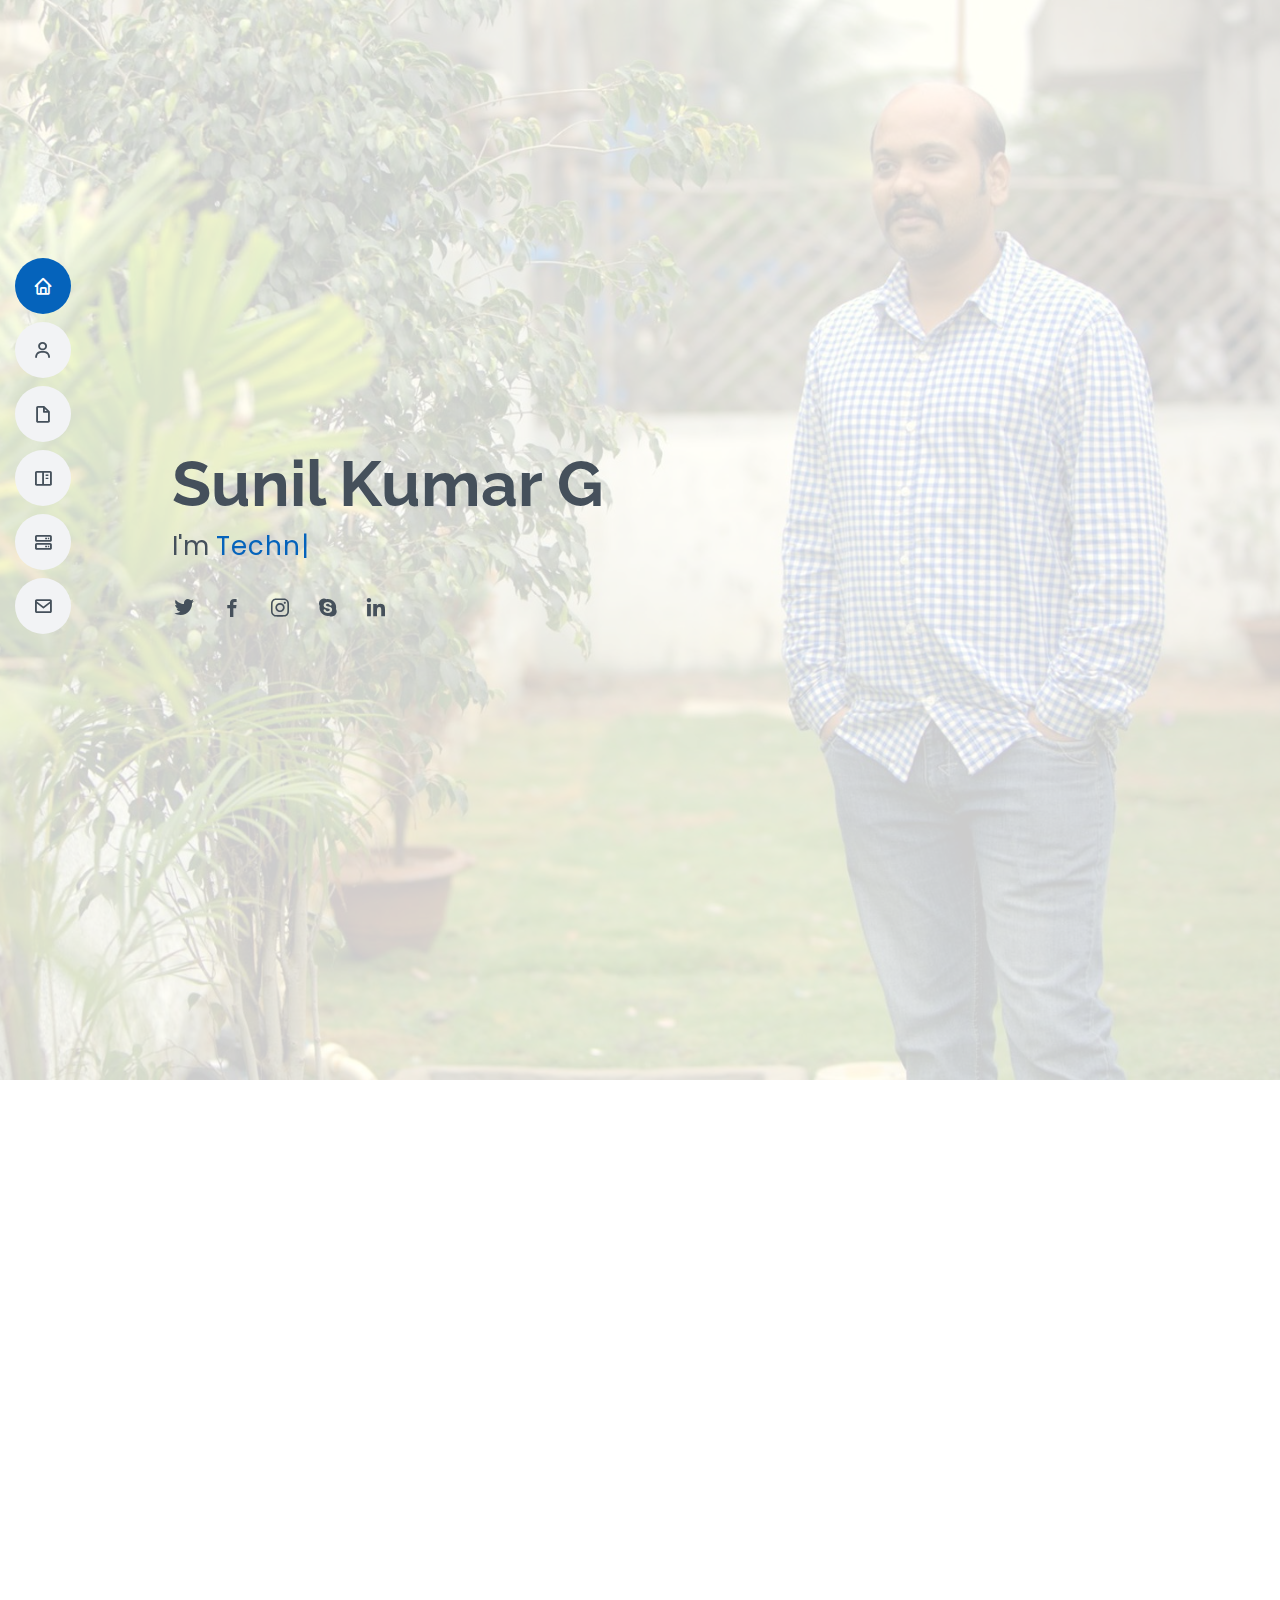
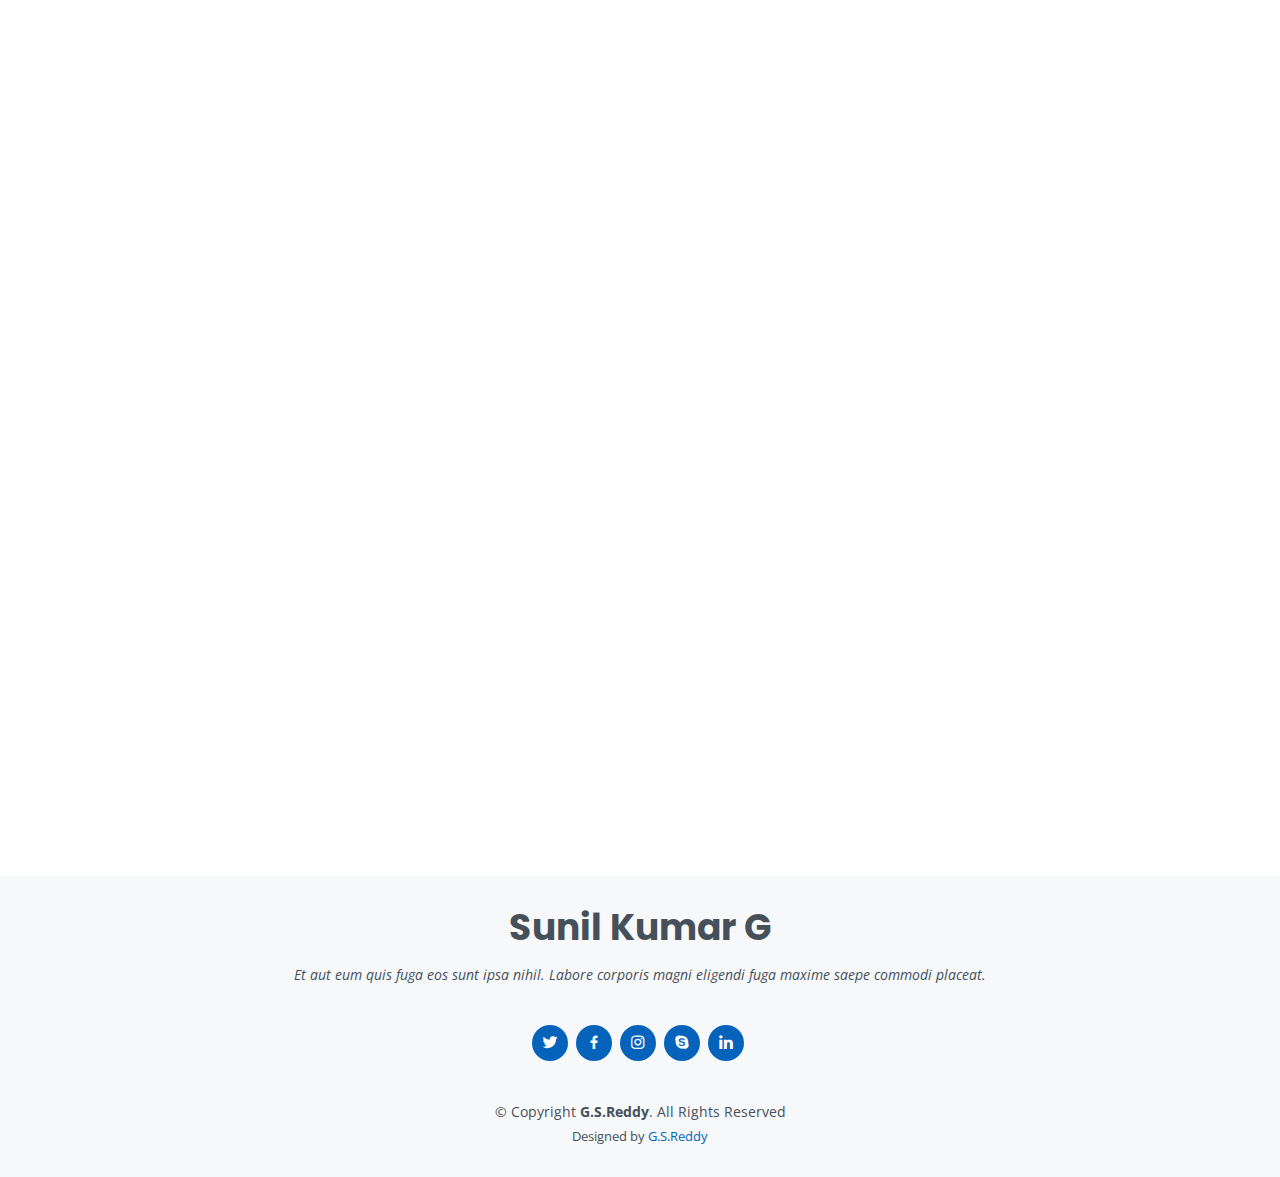
==== commit 71f44d15: "A" ====
--- a/MyResume/index.html
+++ b/MyResume/index.html
@@ -58,8 +58,8 @@
 
   <!-- ======= Hero Section ======= -->
   <section id="hero" class="d-flex flex-column justify-content-center">
-    <div class="container" data-aos="zoom-in" data-aos-delay="100">
-      <h1>Sunil Kumar Guda</h1>
+    <div class="container" data-aos="zoom-in" data-aos-delay="80">
+      <h1>Sunil Kumar G</h1>
       <p>I'm <span class="typed" data-typed-items="Technology Lead, Designer, Developer, Freelancer "></span></p>
       <div class="social-links">
         <a href="#" class="twitter"><i class="bx bxl-twitter"></i></a>
@@ -74,12 +74,12 @@
   <main id="main">
 
     <!-- ======= About Section ======= -->
-    <section id="about" class="about">
+    <section id="about" class="about" >
       <div class="container" data-aos="fade-up">
 
         <div class="section-title">
           <h2>About</h2>
-          <p>Magnam dolores commodi suscipit. Necessitatibus eius consequatur ex aliquid fuga eum quidem. Sit sint consectetur velit. Quisquam quos quisquam cupiditate. Et nemo qui impedit suscipit alias ea. Quia fugiat sit in iste officiis commodi quidem hic quas.</p>
+          <p>Hello, I'm Sunil Kumar Guda, A technology enthusiast with over a decade and a half of experience in various roles such as software development, product implementation, data engineering, project management, client and team management, team building, and all of this while maintaining "human ethics". Passionate about implementing new technologies and looking for innovative solutions to solve day-to-day problems by using technology wherever possible.</p>
         </div>
 
         <div class="row">
@@ -87,7 +87,7 @@
             <img src="assets/img/profile-img.png" class="img-fluid" alt="">
           </div>
           <div class="col-lg-8 pt-4 pt-lg-0 content">
-            <h3>UI/UX Designer &amp; Web Developer.</h3>
+            <h3>Technology Manager, Technical Lead, Database Lead, ETL Lead, BI Manager, UI/UX Designer &amp; Web Developer.</h3>
             <p class="fst-italic">
               Lorem ipsum dolor sit amet, consectetur adipiscing elit, sed do eiusmod tempor incididunt ut labore et dolore
               magna aliqua.
@@ -95,18 +95,18 @@
             <div class="row">
               <div class="col-lg-6">
                 <ul>
-                  <li><i class="bi bi-chevron-right"></i> <strong>Birthday:</strong> <span>1 May 1995</span></li>
-                  <li><i class="bi bi-chevron-right"></i> <strong>Website:</strong> <span>www.example.com</span></li>
-                  <li><i class="bi bi-chevron-right"></i> <strong>Phone:</strong> <span>+123 456 7890</span></li>
-                  <li><i class="bi bi-chevron-right"></i> <strong>City:</strong> <span>New York, USA</span></li>
+                  <!--li><i class="bi bi-chevron-right"></i> <strong>:</strong> <span></span></li-->
+                  <li><i class="bi bi-chevron-right"></i> <strong>Website:</strong> <span>www.gsxxxxx.com</span></li>
+                  <li><i class="bi bi-chevron-right"></i> <strong>Phone:</strong> <span>+91-9XX XXX XXX2</span></li>
+                  <li><i class="bi bi-chevron-right"></i> <strong>City:</strong> <span>Hyderabad, Telangana, India</span></li>
                 </ul>
               </div>
               <div class="col-lg-6">
                 <ul>
-                  <li><i class="bi bi-chevron-right"></i> <strong>Age:</strong> <span>30</span></li>
-                  <li><i class="bi bi-chevron-right"></i> <strong>Degree:</strong> <span>Master</span></li>
-                  <li><i class="bi bi-chevron-right"></i> <strong>PhEmailone:</strong> <span>email@example.com</span></li>
-                  <li><i class="bi bi-chevron-right"></i> <strong>Freelance:</strong> <span>Available</span></li>
+                  <!--li><i class="bi bi-chevron-right"></i> <strong>:</strong> <span></span></li-->
+                  <li><i class="bi bi-chevron-right"></i> <strong>Degree:</strong> <span>Graduate</span></li>
+                  <li><i class="bi bi-chevron-right"></i> <strong>E-Mail:</strong><span>sunilXXXXX@gmail.com</span></li>
+                  <li><i class="bi bi-chevron-right"></i> <strong>Freelance:</strong><span>Available</span></li>
                 </ul>
               </div>
             </div>
@@ -134,7 +134,7 @@
           <div class="col-lg-3 col-md-6">
             <div class="count-box">
               <i class="bi bi-emoji-smile"></i>
-              <span data-purecounter-start="0" data-purecounter-end="232" data-purecounter-duration="1" class="purecounter"></span>
+              <span data-purecounter-start="0" data-purecounter-end="10" data-purecounter-duration="1" class="purecounter"></span>
               <p>Happy Clients</p>
             </div>
           </div>
@@ -142,7 +142,7 @@
           <div class="col-lg-3 col-md-6 mt-5 mt-md-0">
             <div class="count-box">
               <i class="bi bi-journal-richtext"></i>
-              <span data-purecounter-start="0" data-purecounter-end="521" data-purecounter-duration="1" class="purecounter"></span>
+              <span data-purecounter-start="0" data-purecounter-end="8" data-purecounter-duration="1" class="purecounter"></span>
               <p>Projects</p>
             </div>
           </div>
@@ -150,7 +150,7 @@
           <div class="col-lg-3 col-md-6 mt-5 mt-lg-0">
             <div class="count-box">
               <i class="bi bi-headset"></i>
-              <span data-purecounter-start="0" data-purecounter-end="1463" data-purecounter-duration="1" class="purecounter"></span>
+              <span data-purecounter-start="0" data-purecounter-end="35000" data-purecounter-duration="1" class="purecounter"></span>
               <p>Hours Of Support</p>
             </div>
           </div>
@@ -158,7 +158,7 @@
           <div class="col-lg-3 col-md-6 mt-5 mt-lg-0">
             <div class="count-box">
               <i class="bi bi-award"></i>
-              <span data-purecounter-start="0" data-purecounter-end="25" data-purecounter-duration="1" class="purecounter"></span>
+              <span data-purecounter-start="0" data-purecounter-end="5" data-purecounter-duration="1" class="purecounter"></span>
               <p>Awards</p>
             </div>
           </div>
@@ -182,21 +182,21 @@
           <div class="col-lg-6">
 
             <div class="progress">
-              <span class="skill">HTML <i class="val">100%</i></span>
+              <span class="skill">SQL <i class="val">100%</i></span>
               <div class="progress-bar-wrap">
                 <div class="progress-bar" role="progressbar" aria-valuenow="100" aria-valuemin="0" aria-valuemax="100"></div>
               </div>
             </div>
 
             <div class="progress">
-              <span class="skill">CSS <i class="val">90%</i></span>
+              <span class="skill">PL/SQL <i class="val">90%</i></span>
               <div class="progress-bar-wrap">
                 <div class="progress-bar" role="progressbar" aria-valuenow="90" aria-valuemin="0" aria-valuemax="100"></div>
               </div>
             </div>
 
             <div class="progress">
-              <span class="skill">JavaScript <i class="val">75%</i></span>
+              <span class="skill">BootStrap <i class="val">75%</i></span>
               <div class="progress-bar-wrap">
                 <div class="progress-bar" role="progressbar" aria-valuenow="75" aria-valuemin="0" aria-valuemax="100"></div>
               </div>
@@ -207,23 +207,23 @@
           <div class="col-lg-6">
 
             <div class="progress">
-              <span class="skill">PHP <i class="val">80%</i></span>
+              <span class="skill">Python - Data & Web Technologies <i class="val">80%</i></span>
               <div class="progress-bar-wrap">
                 <div class="progress-bar" role="progressbar" aria-valuenow="80" aria-valuemin="0" aria-valuemax="100"></div>
               </div>
             </div>
 
             <div class="progress">
-              <span class="skill">WordPress/CMS <i class="val">90%</i></span>
+              <span class="skill">ETL - Talend, DataStage, Informatica <i class="val">90%</i></span>
               <div class="progress-bar-wrap">
                 <div class="progress-bar" role="progressbar" aria-valuenow="90" aria-valuemin="0" aria-valuemax="100"></div>
               </div>
             </div>
 
             <div class="progress">
-              <span class="skill">Photoshop <i class="val">55%</i></span>
+              <span class="skill">OBIEE, Tableau, PowerBI <i class="val">80%</i></span>
               <div class="progress-bar-wrap">
-                <div class="progress-bar" role="progressbar" aria-valuenow="55" aria-valuemin="0" aria-valuemax="100"></div>
+                <div class="progress-bar" role="progressbar" aria-valuenow="80" aria-valuemin="0" aria-valuemax="100"></div>
               </div>
             </div>
 
@@ -645,19 +645,19 @@
               <div class="address">
                 <i class="bi bi-geo-alt"></i>
                 <h4>Location:</h4>
-                <p>A108 Adam Street, New York, NY 535022</p>
+                <p>Hyderabad, Telangana, India</p>
               </div>
 
               <div class="email">
                 <i class="bi bi-envelope"></i>
                 <h4>Email:</h4>
-                <p>info@example.com</p>
+                <p>sXXXXXXXXX@gmail.com</p>
               </div>
 
               <div class="phone">
                 <i class="bi bi-phone"></i>
                 <h4>Call:</h4>
-                <p>+1 5589 55488 55s</p>
+                <p>+91 9XX XXX XXX2</p>
               </div>
 
             </div>
@@ -701,7 +701,7 @@
   <!-- ======= Footer ======= -->
   <footer id="footer">
     <div class="container">
-      <h3>Brandon Johnson</h3>
+      <h3>Sunil Kumar G</h3>
       <p>Et aut eum quis fuga eos sunt ipsa nihil. Labore corporis magni eligendi fuga maxime saepe commodi placeat.</p>
       <div class="social-links">
         <a href="#" class="twitter"><i class="bx bxl-twitter"></i></a>
@@ -711,14 +711,14 @@
         <a href="#" class="linkedin"><i class="bx bxl-linkedin"></i></a>
       </div>
       <div class="copyright">
-        &copy; Copyright <strong><span>MyResume</span></strong>. All Rights Reserved
+        &copy; Copyright <strong><span>G.S.Reddy</span></strong>. All Rights Reserved
       </div>
       <div class="credits">
         <!-- All the links in the footer should remain intact. -->
         <!-- You can delete the links only if you purchased the pro version. -->
         <!-- Licensing information: [license-url] -->
         <!-- Purchase the pro version with working PHP/AJAX contact form: https://bootstrapmade.com/free-html-bootstrap-template-my-resume/ -->
-        Designed by <a href="https://bootstrapmade.com/">BootstrapMade</a>
+        Designed by <a href="https://www.gsxxxxx.com/">G.S.Reddy</a>
       </div>
     </div>
   </footer><!-- End Footer -->
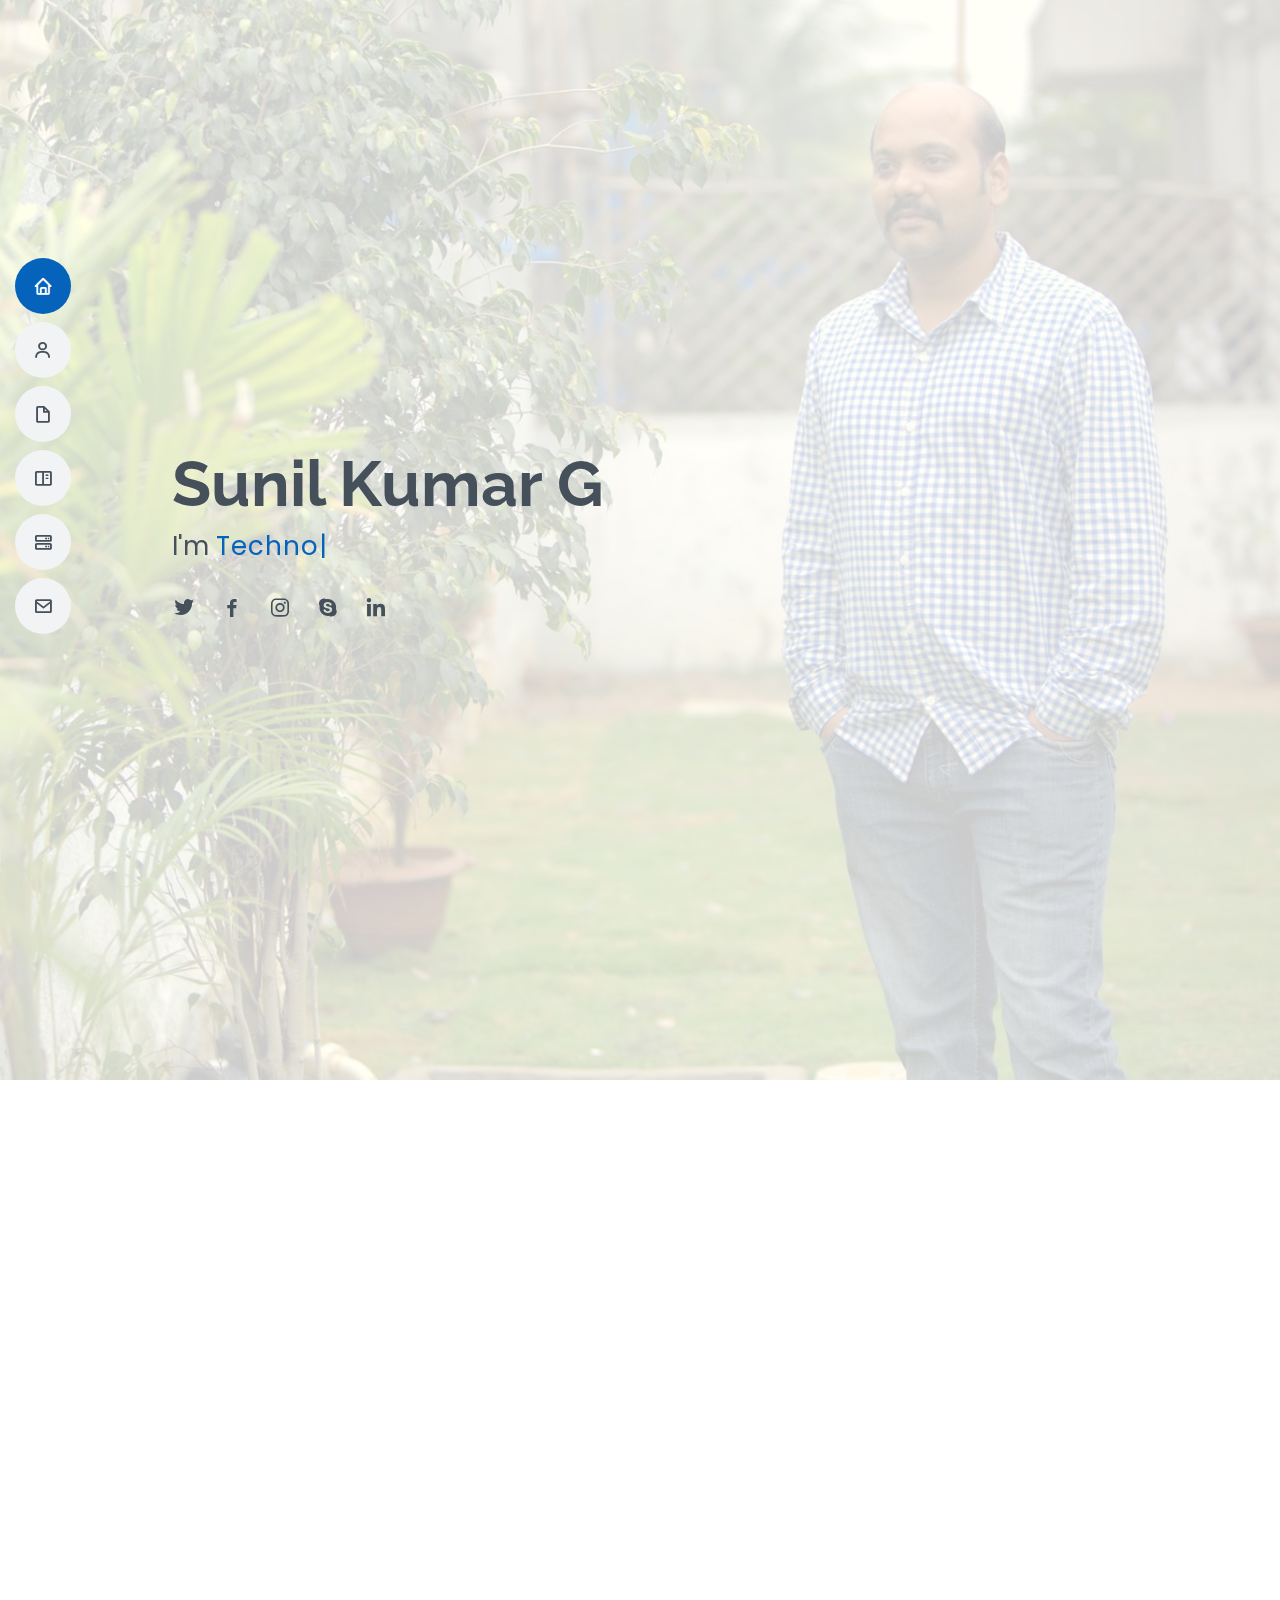
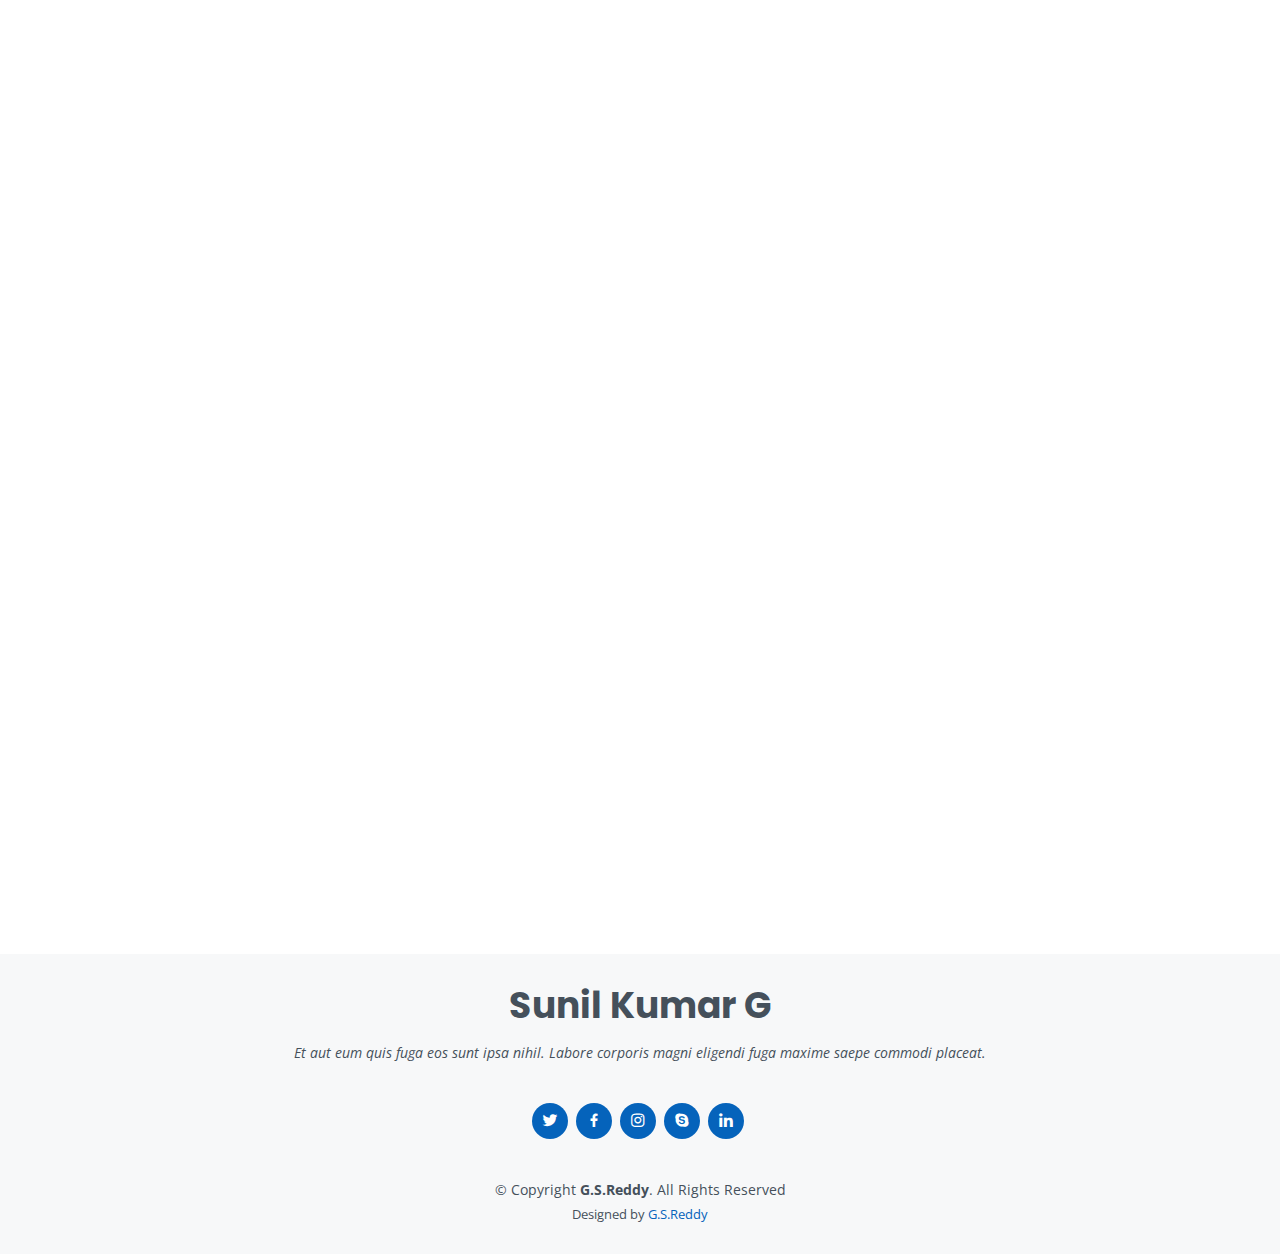
==== commit bbedf97b: "Update index.html" ====
--- a/MyResume/index.html
+++ b/MyResume/index.html
@@ -79,7 +79,7 @@
 
         <div class="section-title">
           <h2>About</h2>
-          <p>Hello, I'm Sunil Kumar Guda, A technology enthusiast with over a decade and a half of experience in various roles such as software development, product implementation, data engineering, project management, client and team management, team building, and all of this while maintaining "human ethics". Passionate about implementing new technologies and looking for innovative solutions to solve day-to-day problems by using technology wherever possible.</p>
+          <p style="margin: 0; text-align: justify;">Hello, I'm Sunil Kumar Guda, A technology enthusiast with over a decade and a half of experience in various roles such as software development, product implementation, data engineering, project management, client and team management, team building, and all of this while maintaining "human ethics". Passionate about implementing new technologies and often trying to visualize a gap in possibilities, a gap between what exists and what might have existed. And provide innovation and creative solutions to close that gap and resolving day-to-day societal, business, or technological problems by using technology wherever possible.</p>
         </div>
 
         <div class="row">
@@ -89,8 +89,7 @@
           <div class="col-lg-8 pt-4 pt-lg-0 content">
             <h3>Technology Manager, Technical Lead, Database Lead, ETL Lead, BI Manager, UI/UX Designer &amp; Web Developer.</h3>
             <p class="fst-italic">
-              Lorem ipsum dolor sit amet, consectetur adipiscing elit, sed do eiusmod tempor incididunt ut labore et dolore
-              magna aliqua.
+              Let's combine your problems with technical solutions and do them in a way that makes sense.
             </p>
             <div class="row">
               <div class="col-lg-6">
@@ -110,10 +109,7 @@
                 </ul>
               </div>
             </div>
-            <p>
-              Officiis eligendi itaque labore et dolorum mollitia officiis optio vero. Quisquam sunt adipisci omnis et ut. Nulla accusantium dolor incidunt officia tempore. Et eius omnis.
-              Cupiditate ut dicta maxime officiis quidem quia. Sed et consectetur qui quia repellendus itaque neque. Aliquid amet quidem ut quaerat cupiditate. Ab et eum qui repellendus omnis culpa magni laudantium dolores.
-            </p>
+            <p>&nbsp;</p>
           </div>
         </div>
 
@@ -182,9 +178,9 @@
           <div class="col-lg-6">
 
             <div class="progress">
-              <span class="skill">SQL <i class="val">100%</i></span>
+              <span class="skill">SQL <i class="val">90%</i></span>
               <div class="progress-bar-wrap">
-                <div class="progress-bar" role="progressbar" aria-valuenow="100" aria-valuemin="0" aria-valuemax="100"></div>
+                <div class="progress-bar" role="progressbar" aria-valuenow="90" aria-valuemin="0" aria-valuemax="100"></div>
               </div>
             </div>
 
@@ -196,6 +192,13 @@
             </div>
 
             <div class="progress">
+              <span class="skill">Django <i class="val">60%</i></span>
+              <div class="progress-bar-wrap">
+                <div class="progress-bar" role="progressbar" aria-valuenow="60" aria-valuemin="0" aria-valuemax="100"></div>
+              </div>
+            </div>
+
+            <div class="progress">
               <span class="skill">BootStrap <i class="val">75%</i></span>
               <div class="progress-bar-wrap">
                 <div class="progress-bar" role="progressbar" aria-valuenow="75" aria-valuemin="0" aria-valuemax="100"></div>
@@ -207,23 +210,23 @@
           <div class="col-lg-6">
 
             <div class="progress">
-              <span class="skill">Python - Data & Web Technologies <i class="val">80%</i></span>
+              <span class="skill">Python<i class="val">80%</i></span>
               <div class="progress-bar-wrap">
-                <div class="progress-bar" role="progressbar" aria-valuenow="80" aria-valuemin="0" aria-valuemax="100"></div>
+                <div class="progress-bar" role="progressbar" aria-valuenow="60" aria-valuemin="0" aria-valuemax="100"></div>
               </div>
             </div>
 
             <div class="progress">
-              <span class="skill">ETL - Talend, DataStage, Informatica <i class="val">90%</i></span>
+              <span class="skill">Talend, DataStage, Informatica <i class="val">70%</i></span>
               <div class="progress-bar-wrap">
-                <div class="progress-bar" role="progressbar" aria-valuenow="90" aria-valuemin="0" aria-valuemax="100"></div>
+                <div class="progress-bar" role="progressbar" aria-valuenow="70" aria-valuemin="0" aria-valuemax="100"></div>
               </div>
             </div>
 
             <div class="progress">
-              <span class="skill">OBIEE, Tableau, PowerBI <i class="val">80%</i></span>
+              <span class="skill">OBIEE, Tableau, PowerBI <i class="val">60%</i></span>
               <div class="progress-bar-wrap">
-                <div class="progress-bar" role="progressbar" aria-valuenow="80" aria-valuemin="0" aria-valuemax="100"></div>
+                <div class="progress-bar" role="progressbar" aria-valuenow="60" aria-valuemin="0" aria-valuemax="100"></div>
               </div>
             </div>
 
